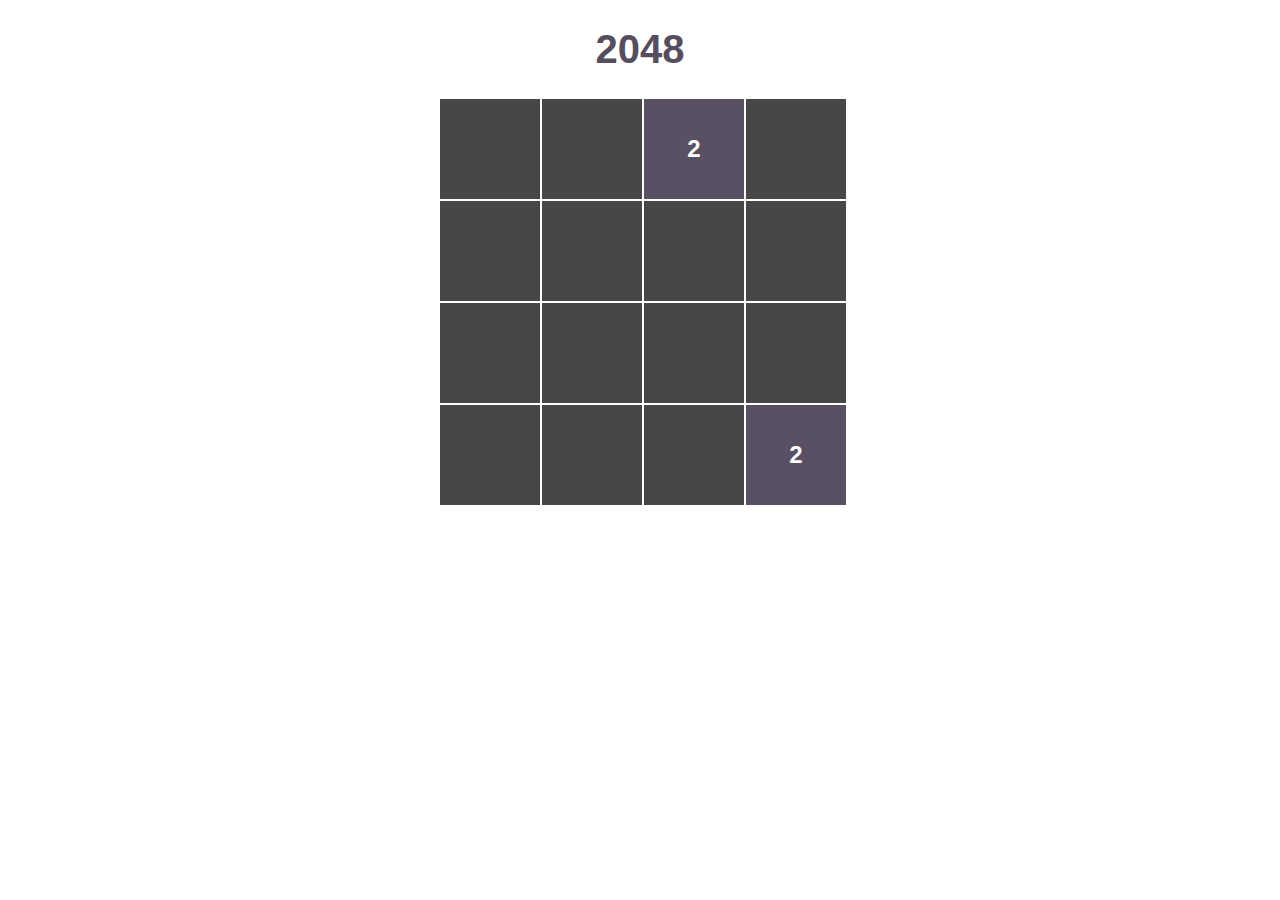
==== 2048.html @ 4add65cc "2048" ====
<!DOCTYPE html>
<html lang="en">
<head>
    <meta charset="UTF-8">
    <meta name="viewport" content="width=device-width, initial-scale=1.0">
    <link rel="stylesheet" href="style_2048.css">
    <title>2048</title>
</head>
<body>
    <div class="container">
        <h1>2048</h1>
        <div class="grid-container" id="grid-container"></div>
        <div class="game-over" id="game-over">
            <p><strong>Game over!</strong></p>
            <button onclick="restartGame()">Reiniciar</button>
        </div>
    </div>
    <script src="script_2048.js"></script>
</body>
</html>
---- style_2048.css ----
body {
    font-family: Arial, sans-serif;
    text-align: center;
    color: rgb(255, 255, 255);
}

.container {
    max-width: 400px;
    margin: 0 auto;
}

h1 {
    font-size: 40px;
    color: #564e5f;
}

.grid-container {
    display: grid;
    grid-template-columns: repeat(4, 1fr);
    gap: 2px;
    margin-top: 10px;
}

.grid-cell {
    width: 100px;
    height: 100px;
    background-color: #474747;
    text-align: center;
    line-height: 100px;
    font-size: 24px;
    font-weight: bold;
}

.game-over {
    display: none;
    margin-top: 20px;
}

button {
    padding: 10px 80px;
    background-color: #ffffff;
    color: #352f3d;
    border: solid;
    border-width: 1px;
    border-radius: 15px;
    cursor: pointer;
    font-size: 18px;
}

button:hover{
    background-color: #58525f;
    color: white;
    border: none;
}

p{
    color: #474747;
}
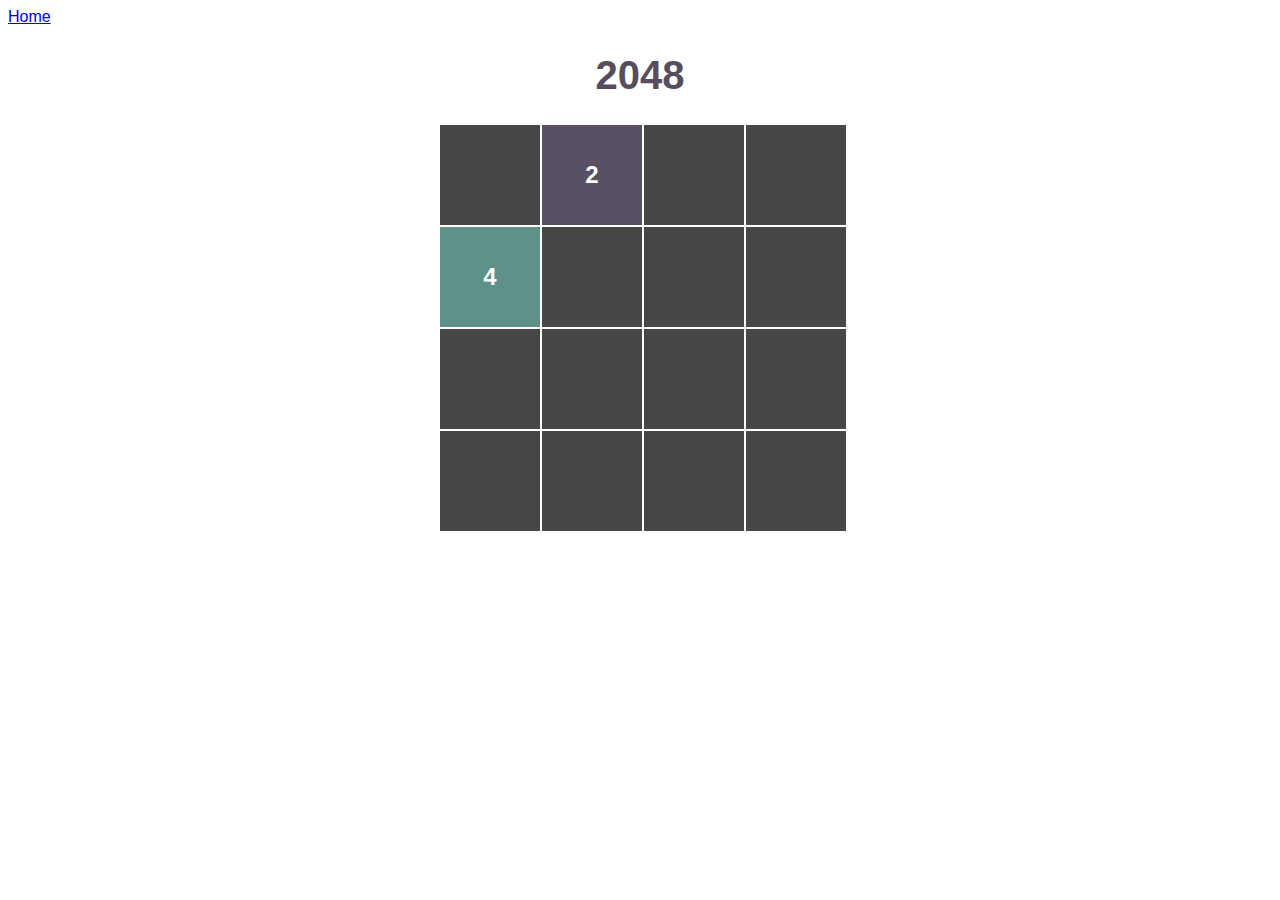
==== commit f61fdea5: "att home page" ====
--- a/2048.html
+++ b/2048.html
@@ -7,6 +7,7 @@
     <title>2048</title>
 </head>
 <body>
+    <a href="index.html">Home</a>
     <div class="container">
         <h1>2048</h1>
         <div class="grid-container" id="grid-container"></div>
--- a/style_2048.css
+++ b/style_2048.css
@@ -7,6 +7,11 @@
 .container {
     max-width: 400px;
     margin: 0 auto;
+}
+
+a{
+    display: flex;
+    text-align: left;
 }
 
 h1 {
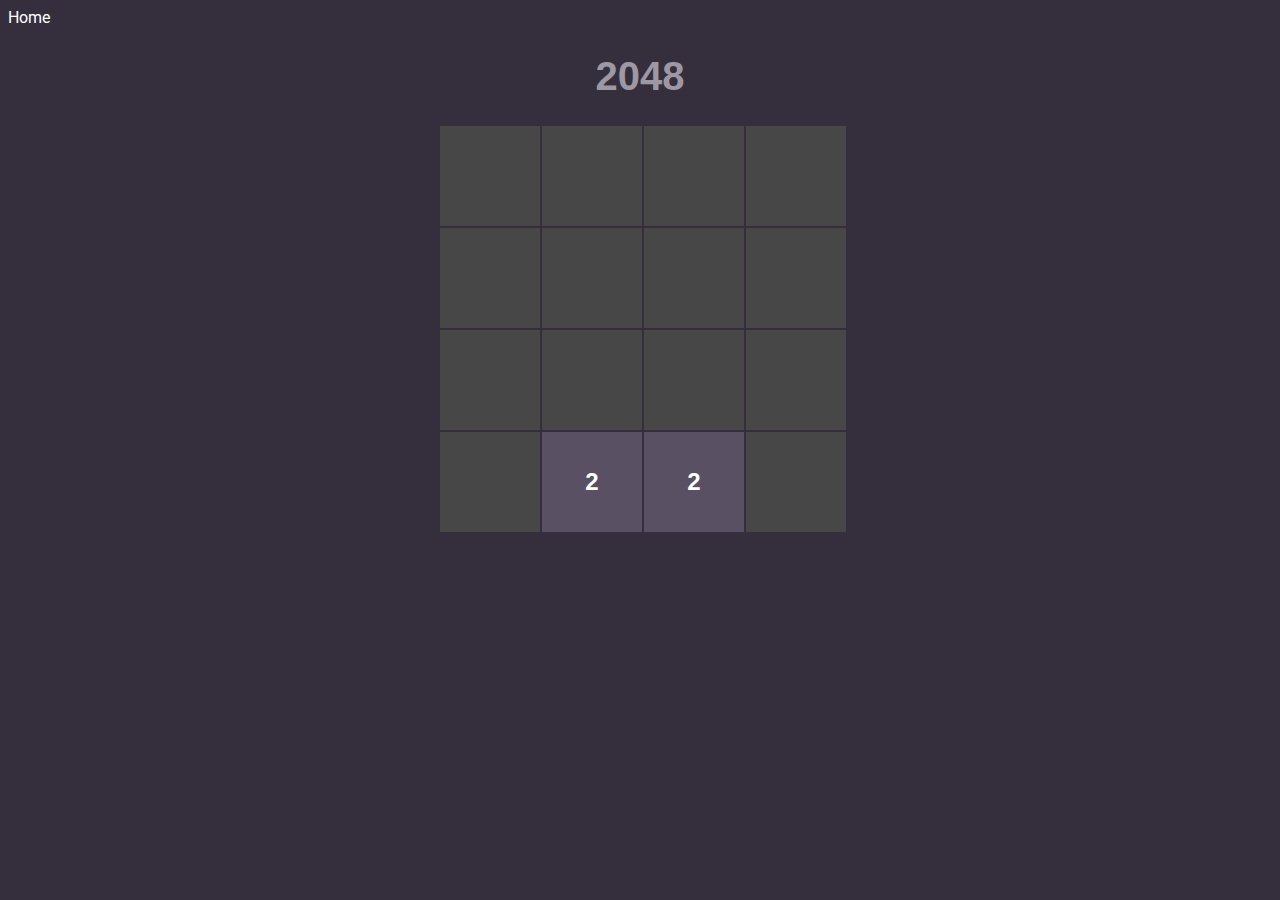
==== commit 291eb771: "att" ====
--- a/2048.html
+++ b/2048.html
@@ -4,6 +4,7 @@
     <meta charset="UTF-8">
     <meta name="viewport" content="width=device-width, initial-scale=1.0">
     <link rel="stylesheet" href="style_2048.css">
+    <link href="https://fonts.googleapis.com/css2?family=Roboto:wght@300;400;500;700&display=swap" rel="stylesheet">
     <title>2048</title>
 </head>
 <body>
--- a/style_2048.css
+++ b/style_2048.css
@@ -2,21 +2,29 @@
     font-family: Arial, sans-serif;
     text-align: center;
     color: rgb(255, 255, 255);
+    background-color: #352f3d;
 }
 
 .container {
     max-width: 400px;
-    margin: 0 auto;
+    margin: 5px auto;
+}
+
+.game-container {
+    overflow: hidden;
 }
 
 a{
     display: flex;
     text-align: left;
+    color: #ffffff;
+    font-family: 'Roboto', sans-serif;
+    text-decoration: none;
 }
 
 h1 {
     font-size: 40px;
-    color: #564e5f;
+    color: #9d98a3;
 }
 
 .grid-container {
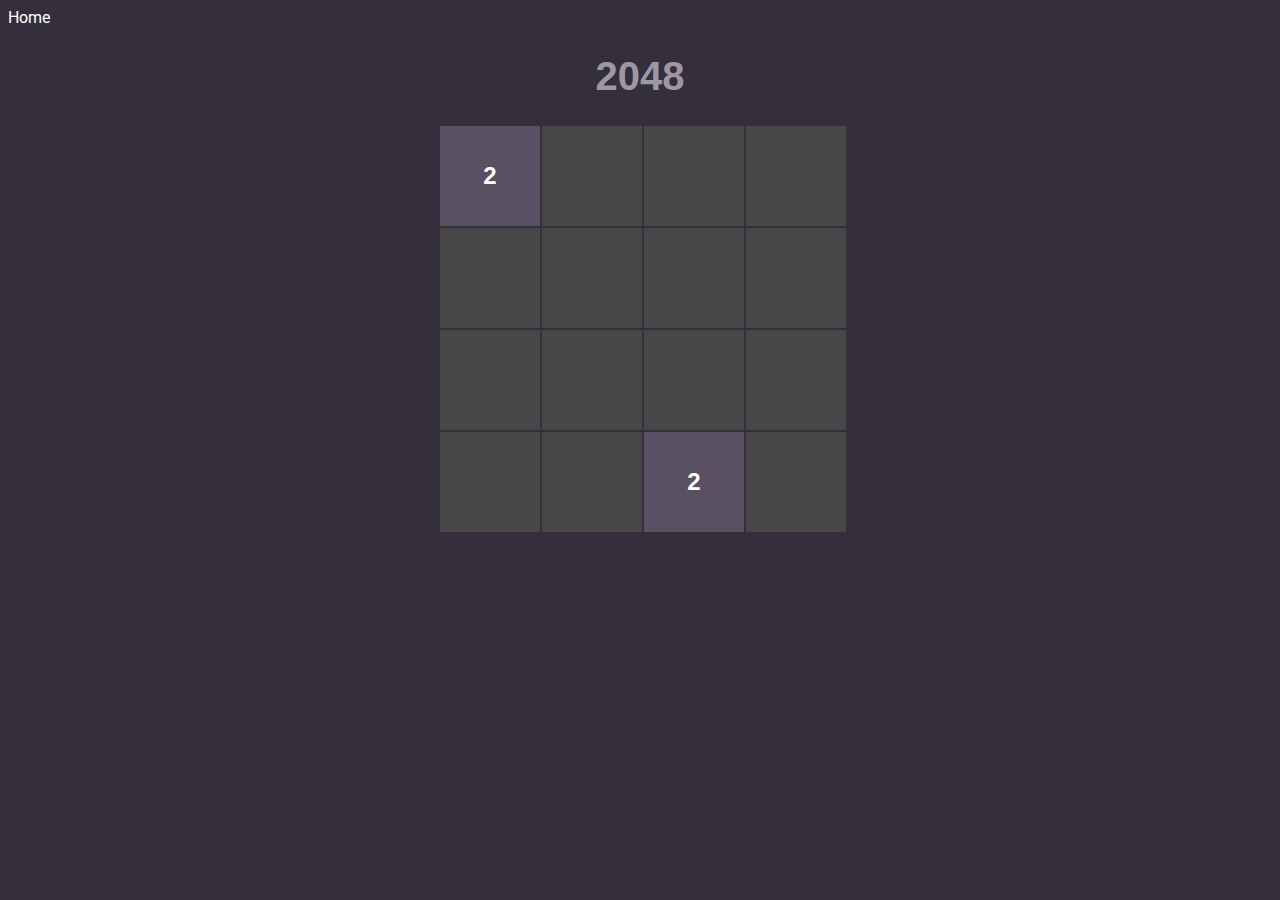
==== commit 1cbf4a5c: "att" ====
--- a/2048.html
+++ b/2048.html
@@ -9,7 +9,7 @@
 </head>
 <body>
     <a href="index.html">Home</a>
-    <div class="container">
+    <div class="container" id="container">
         <h1>2048</h1>
         <div class="grid-container" id="grid-container"></div>
         <div class="game-over" id="game-over">
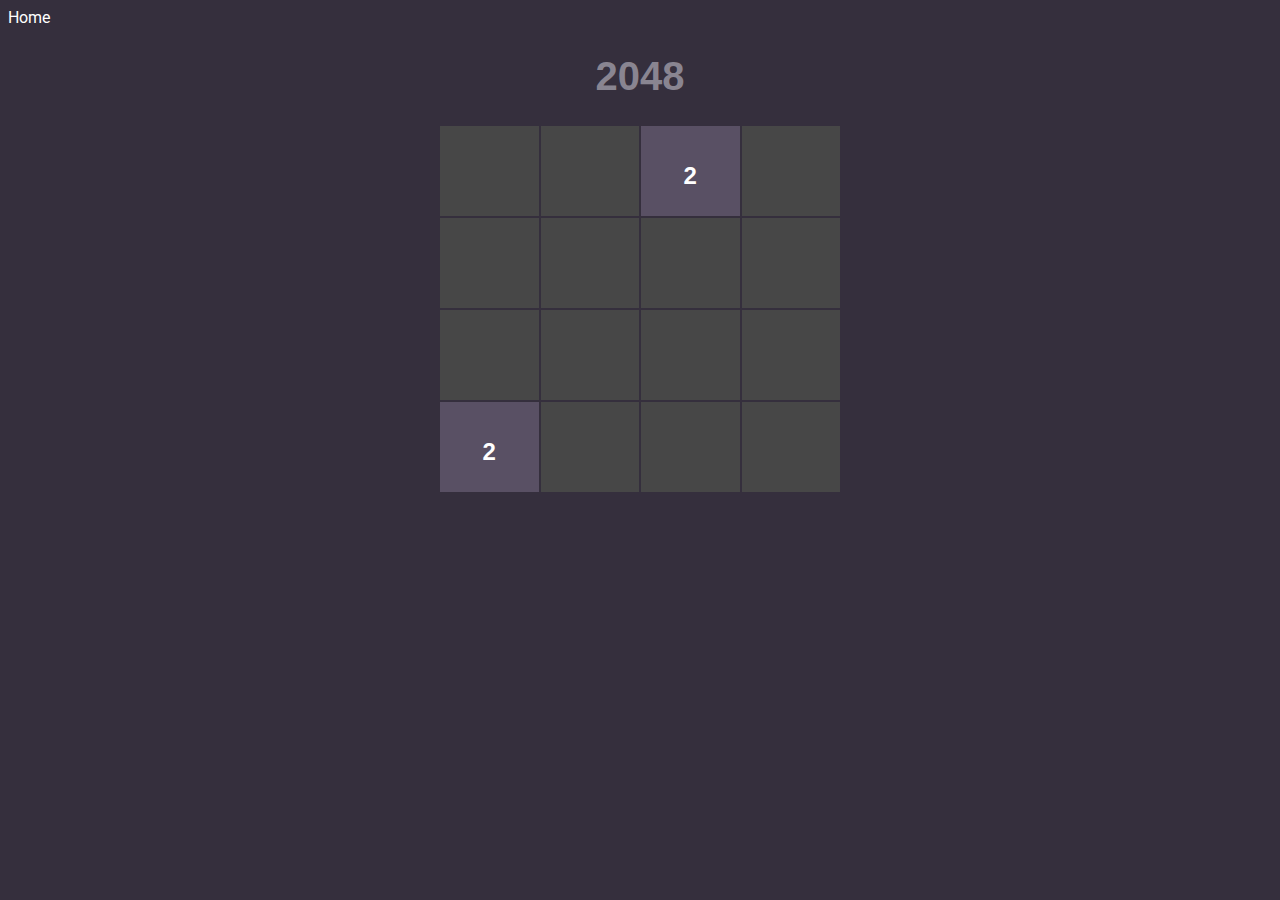
==== commit 1886f399: "att" ====
--- a/2048.html
+++ b/2048.html
@@ -9,8 +9,8 @@
 </head>
 <body>
     <a href="index.html">Home</a>
+    <h1>2048</h1>
     <div class="container" id="container">
-        <h1>2048</h1>
         <div class="grid-container" id="grid-container"></div>
         <div class="game-over" id="game-over">
             <p><strong>Game over!</strong></p>
--- a/style_2048.css
+++ b/style_2048.css
@@ -24,7 +24,7 @@
 
 h1 {
     font-size: 40px;
-    color: #9d98a3;
+    color: #898591;
 }
 
 .grid-container {
@@ -35,8 +35,8 @@
 }
 
 .grid-cell {
-    width: 100px;
-    height: 100px;
+    width: auto;
+    height: 90px;
     background-color: #474747;
     text-align: center;
     line-height: 100px;
@@ -69,3 +69,14 @@
 p{
     color: #474747;
 }
+
+/* responsive para celular */
+@media (max-width: 768px) {
+    h1{
+        margin-top: 20%;
+    }
+    .container {
+        max-width: auto;
+
+    }
+}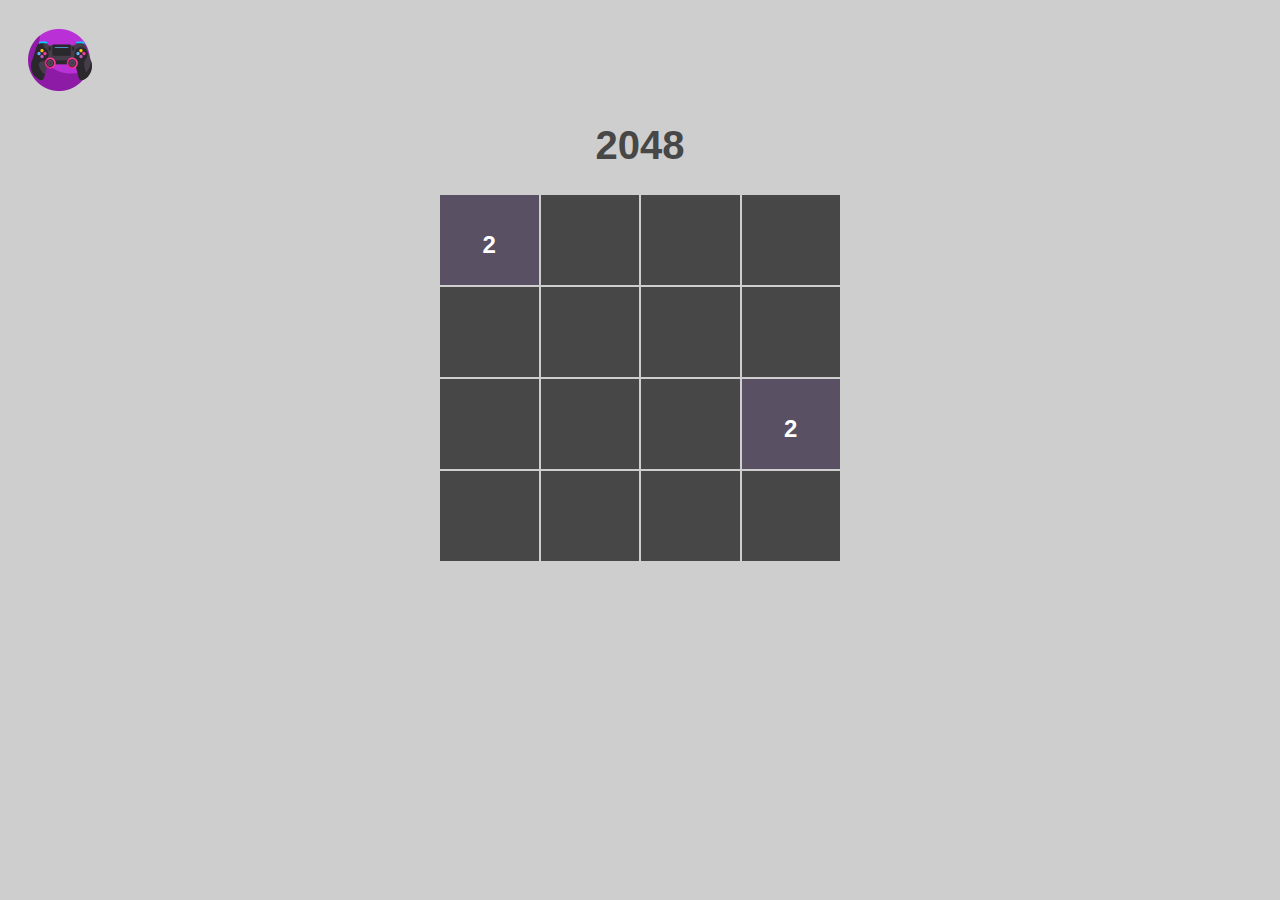
==== commit a4236e80: "att" ====
--- a/2048.html
+++ b/2048.html
@@ -6,9 +6,12 @@
     <link rel="stylesheet" href="style_2048.css">
     <link href="https://fonts.googleapis.com/css2?family=Roboto:wght@300;400;500;700&display=swap" rel="stylesheet">
     <title>2048</title>
+    <link rel="icon" href="img/console.png">
 </head>
 <body>
-    <a href="index.html">Home</a>
+    <a href="index.html">
+        <img src="img/controller.png" alt="">
+    </a>
     <h1>2048</h1>
     <div class="container" id="container">
         <div class="grid-container" id="grid-container"></div>
--- a/style_2048.css
+++ b/style_2048.css
@@ -1,8 +1,8 @@
 body {
     font-family: Arial, sans-serif;
-    text-align: center;
     color: rgb(255, 255, 255);
-    background-color: #352f3d;
+    background-color: #cecece;
+    padding: 20px;
 }
 
 .container {
@@ -15,16 +15,16 @@
 }
 
 a{
-    display: flex;
     text-align: left;
-    color: #ffffff;
+    color: #727272;
     font-family: 'Roboto', sans-serif;
     text-decoration: none;
 }
 
 h1 {
+    text-align: center;
     font-size: 40px;
-    color: #898591;
+    color: #474747;
 }
 
 .grid-container {
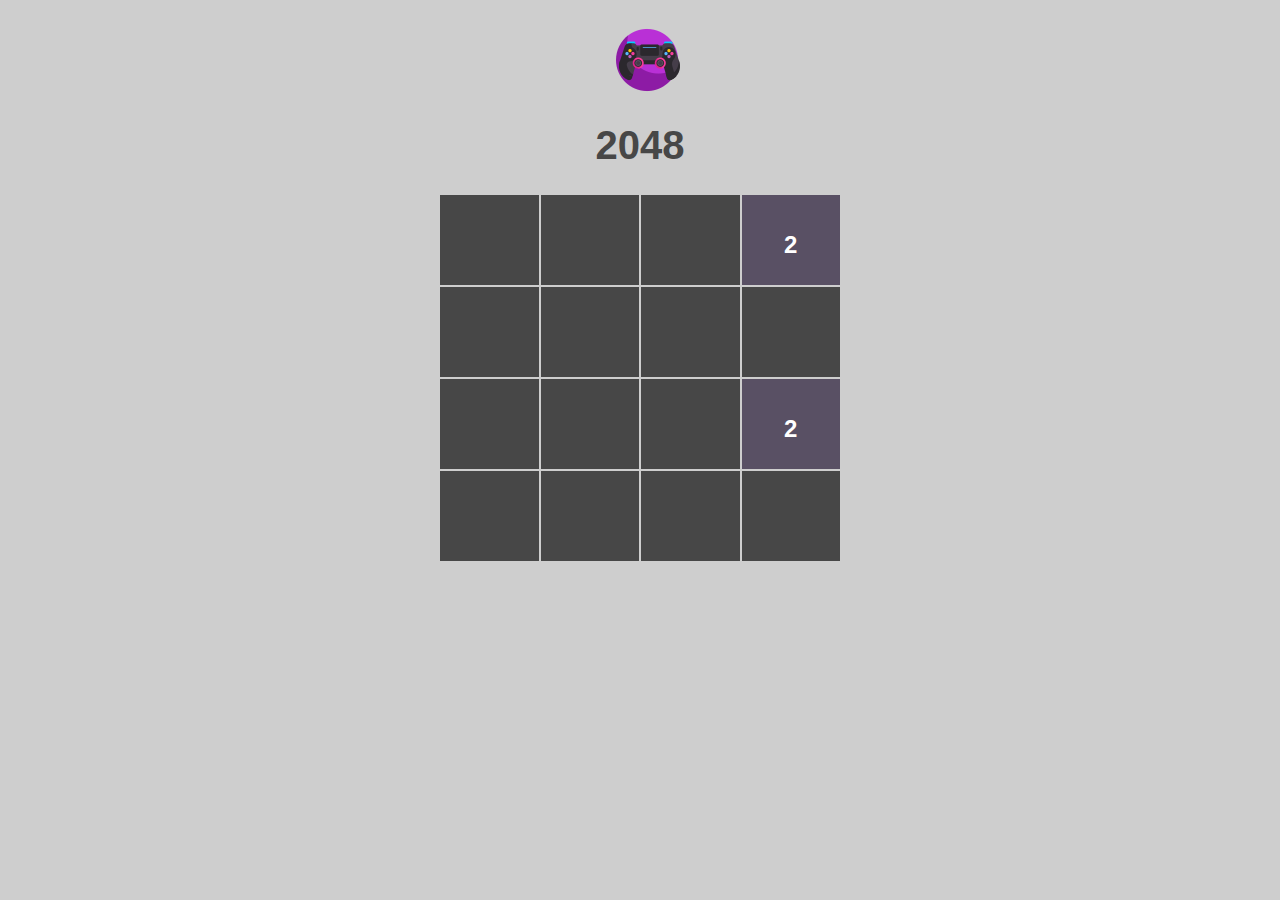
==== commit 602d2b88: "att" ====
--- a/2048.html
+++ b/2048.html
@@ -1,5 +1,5 @@
 <!DOCTYPE html>
-<html lang="en">
+<html lang="pt-br">
 <head>
     <meta charset="UTF-8">
     <meta name="viewport" content="width=device-width, initial-scale=1.0">
--- a/style_2048.css
+++ b/style_2048.css
@@ -15,10 +15,11 @@
 }
 
 a{
-    text-align: left;
+    display: inline-flex;
     color: #727272;
     font-family: 'Roboto', sans-serif;
     text-decoration: none;
+    margin-left: 48%;
 }
 
 h1 {
@@ -47,6 +48,7 @@
 .game-over {
     display: none;
     margin-top: 20px;
+    text-align: center;
 }
 
 button {
@@ -63,7 +65,7 @@
 button:hover{
     background-color: #58525f;
     color: white;
-    border: none;
+    border-color: #352f3d;
 }
 
 p{
@@ -72,6 +74,10 @@
 
 /* responsive para celular */
 @media (max-width: 768px) {
+    a{
+        margin-left: 40%;
+    }
+
     h1{
         margin-top: 20%;
     }
